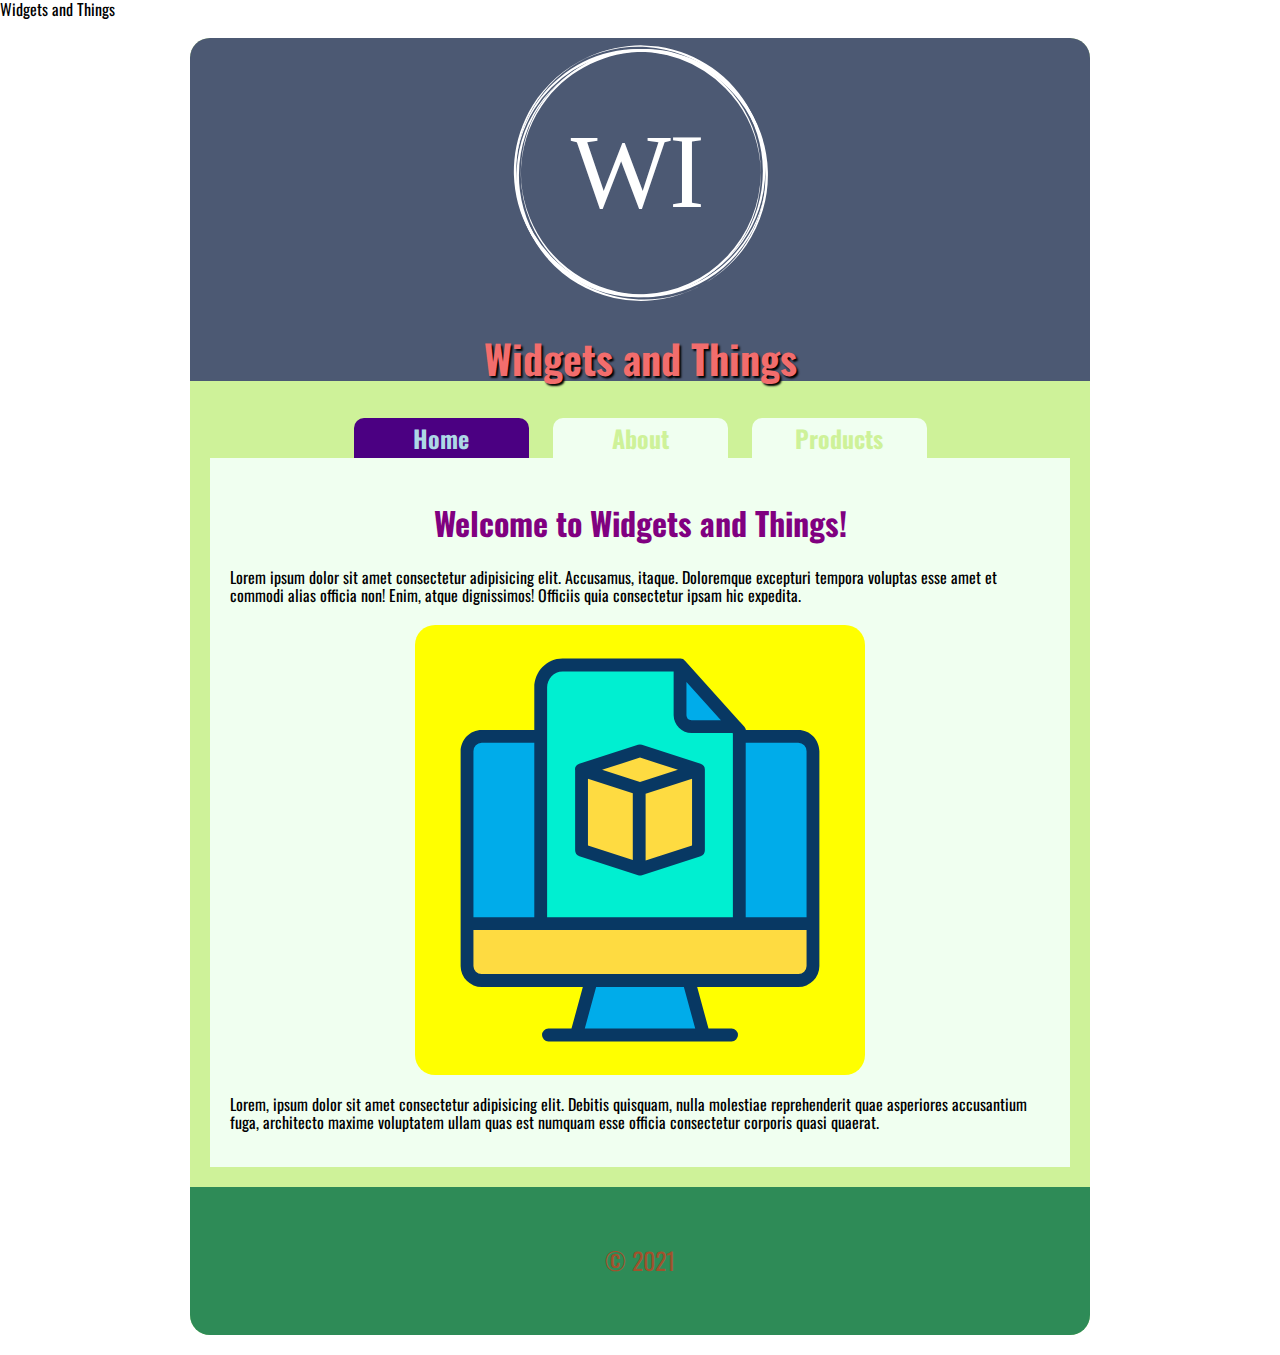
==== Lab 2/index.html @ 9814109f "Lab 2" ====
<!DOCTYPE html>
<html lang="en">
    <head>
        <title></title>Widgets and Things</title>
        <meta charset="utf-8">
        <link rel="preconnect" href="https://fonts.googleapis.com">
        <link rel="preconnect" href="https://fonts.gstatic.com" crossorigin>
        <link href="https://fonts.googleapis.com/css2?family=Oswald:wght@400;700&display=swap" rel="stylesheet">
        <link rel="stylesheet" href="css/normalize.css">
        <link rel="stylesheet" href="css/styles.css">
    </head>

    <body>
        <div id="container">
        <header>
            <img src="images/logo.svg" alt="Company Logo">
            <h1>Widgets and Things</h1>
        </header>
        <nav>
            <a class="active" href="index.html">Home</a>
            <a href="about.html">About</a>
            <a href="products.html">Products</a>
        </nav>
        <main>
            <h2>Welcome to Widgets and Things!</h2>
            <p>Lorem ipsum dolor sit amet consectetur adipisicing elit. Accusamus, itaque. Doloremque excepturi tempora voluptas esse amet et commodi alias officia non! Enim, atque dignissimos! Officiis quia consectetur ipsam hic expedita.</p>

            <img src="images/about.svg" alt="About W&W">

            <p>Lorem, ipsum dolor sit amet consectetur adipisicing elit. Debitis quisquam, nulla molestiae reprehenderit quae asperiores accusantium fuga, architecto maxime voluptatem ullam quas est numquam esse officia consectetur corporis quasi quaerat.</p>
        </main>
        <footer>&copy; 2021</footer>
    </div>
    </body>
</html>
---- Lab 2/css/styles.css ----
body {
    background-color: bl#4C5973; 
    font-family: 'Oswald', sans-serif;
}

#container {
    background-color: #CEF299;
    width: 900px;
    margin: 20px auto;
    border-radius: 20px;
}

header {
    padding-top: 20px 0;
    background-color:#4C5973;
    border-radius: 20px 20px 0 0;
}

header img {
    display: block;
    width: 30%;
    margin: 20px auto;
}

header h1 {
    font-size: 2.5em;
    text-align: center;
    color: #F26D6D;
    font-family: 'Oswald', sans-serif;
    text-shadow: 2px 2px 2px black;
}

nav {
    background-color:#CEF299
    
    
    ;
    padding-top: 10px;
    text-align: center;
}

nav a {
    display: inline-block;
    background-color: honeydew;
    height: 40px;
    width: 175px;
    font-size: 1.5em;
    font-weight: bold;
    line-height: 40px;
    color: #CEF299;
    text-decoration: none;
    border-radius: 10px 10px 0 0;
    margin: 0 10px ;
}

nav a:hover {
    background-color: indigo;
    color: lightblue;
}

main {
    background-color: honeydew;
    padding: 20px;
    margin: 0 20px 20px 20px;

}
main h2 {
    text-align: center;
    color: purple;
    font-size: 2em;
}

main img {
    display: block;
    width: 50%;
    margin: 20px auto;
    background-color: yellow;
    padding: 20px;
    border-radius: 20px;
}

footer {
    background-color: seagreen;
    padding: 60px;
    color: sienna;
    font-size: 1.5em;
    text-align: center;
    border-radius: 0 0 20px 20px;
}
    .active{
        background-color: indigo;
    color: lightblue;
    }

    .pro_head {
        text-align: center;
        color: blue;
        font-size: 1.5em;
        font-family: 'Oswald', sans-serif;
    }
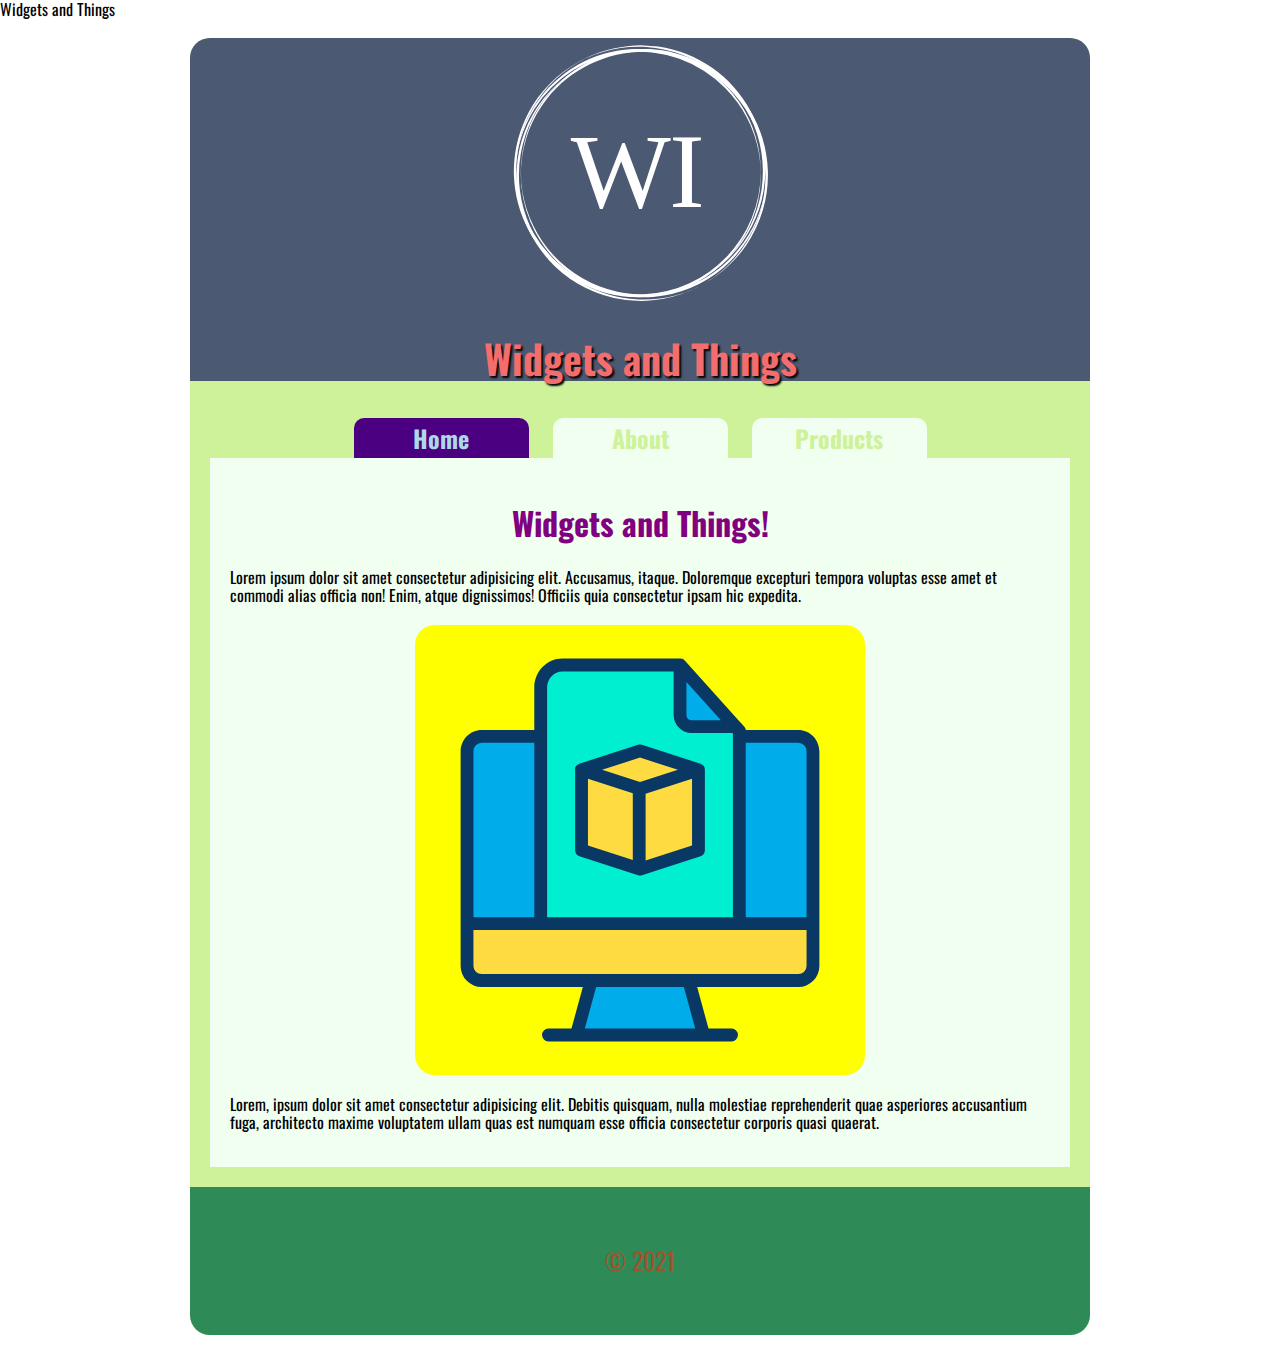
==== commit 88eb0e26: "Changes" ====
--- a/Lab 2/index.html
+++ b/Lab 2/index.html
@@ -13,7 +13,7 @@
     <body>
         <div id="container">
         <header>
-            <img src="images/logo.svg" alt="Company Logo">
+            <img src= "images/logo.svg"alt="Company Logo">
             <h1>Widgets and Things</h1>
         </header>
         <nav>
@@ -22,7 +22,7 @@
             <a href="products.html">Products</a>
         </nav>
         <main>
-            <h2>Welcome to Widgets and Things!</h2>
+            <h2>Widgets and Things!</h2>
             <p>Lorem ipsum dolor sit amet consectetur adipisicing elit. Accusamus, itaque. Doloremque excepturi tempora voluptas esse amet et commodi alias officia non! Enim, atque dignissimos! Officiis quia consectetur ipsam hic expedita.</p>
 
             <img src="images/about.svg" alt="About W&W">
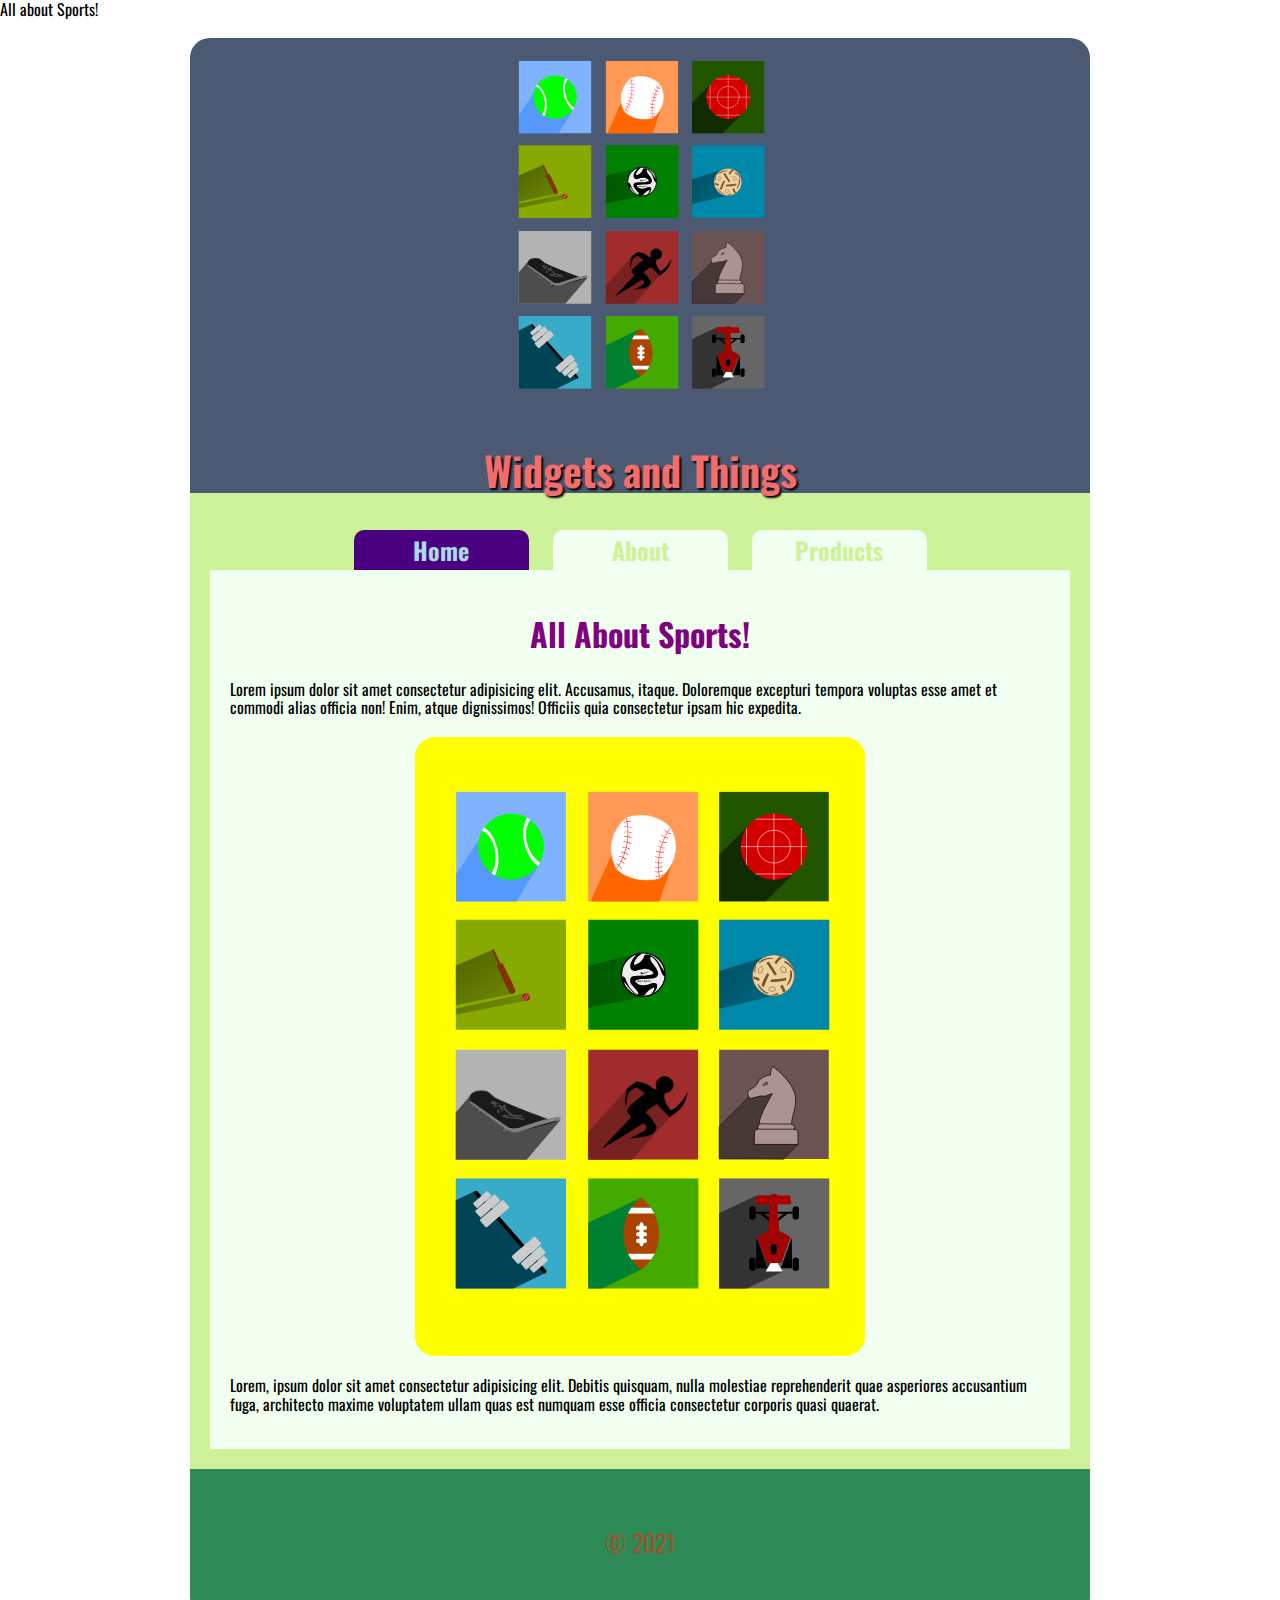
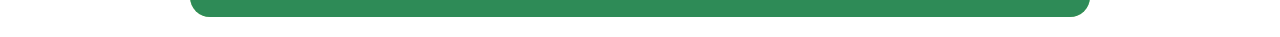
==== commit ecba0e59: "Lab2 Changes" ====
--- a/Lab 2/index.html
+++ b/Lab 2/index.html
@@ -1,7 +1,7 @@
 <!DOCTYPE html>
 <html lang="en">
     <head>
-        <title></title>Widgets and Things</title>
+        <title></title>All about Sports!</title>
         <meta charset="utf-8">
         <link rel="preconnect" href="https://fonts.googleapis.com">
         <link rel="preconnect" href="https://fonts.gstatic.com" crossorigin>
@@ -13,7 +13,7 @@
     <body>
         <div id="container">
         <header>
-            <img src= "images/logo.svg"alt="Company Logo">
+            <img src= "images/allsports.svg"alt="Company Logo">
             <h1>Widgets and Things</h1>
         </header>
         <nav>
@@ -22,10 +22,10 @@
             <a href="products.html">Products</a>
         </nav>
         <main>
-            <h2>Widgets and Things!</h2>
+            <h2>All About Sports!</h2>
             <p>Lorem ipsum dolor sit amet consectetur adipisicing elit. Accusamus, itaque. Doloremque excepturi tempora voluptas esse amet et commodi alias officia non! Enim, atque dignissimos! Officiis quia consectetur ipsam hic expedita.</p>
 
-            <img src="images/about.svg" alt="About W&W">
+            <img src="images/allsports.svg" alt="About W&W">
 
             <p>Lorem, ipsum dolor sit amet consectetur adipisicing elit. Debitis quisquam, nulla molestiae reprehenderit quae asperiores accusantium fuga, architecto maxime voluptatem ullam quas est numquam esse officia consectetur corporis quasi quaerat.</p>
         </main>
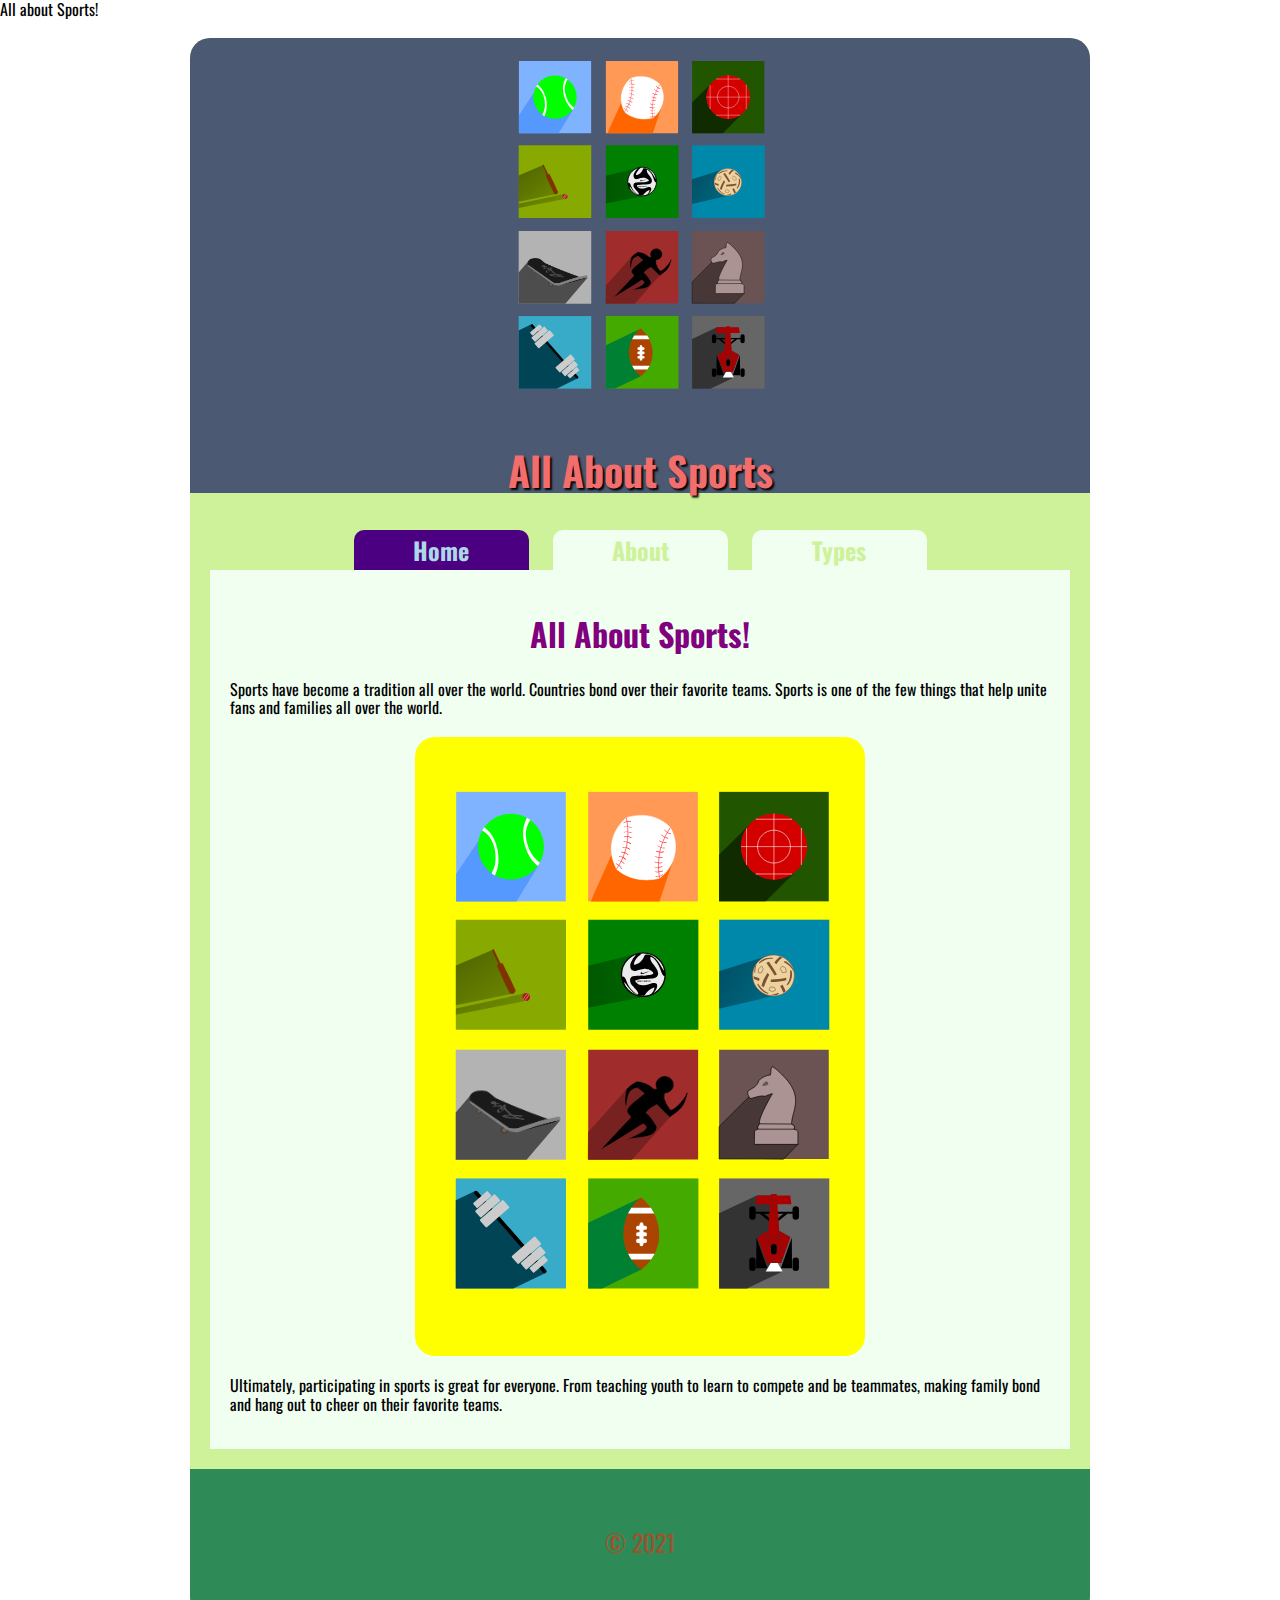
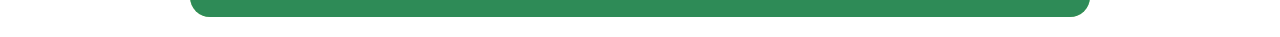
==== commit 4b22572a: "Updates" ====
--- a/Lab 2/index.html
+++ b/Lab 2/index.html
@@ -14,20 +14,20 @@
         <div id="container">
         <header>
             <img src= "images/allsports.svg"alt="Company Logo">
-            <h1>Widgets and Things</h1>
+            <h1>All About Sports</h1>
         </header>
         <nav>
             <a class="active" href="index.html">Home</a>
             <a href="about.html">About</a>
-            <a href="products.html">Products</a>
+            <a href="types.html">Types</a>
         </nav>
         <main>
             <h2>All About Sports!</h2>
-            <p>Lorem ipsum dolor sit amet consectetur adipisicing elit. Accusamus, itaque. Doloremque excepturi tempora voluptas esse amet et commodi alias officia non! Enim, atque dignissimos! Officiis quia consectetur ipsam hic expedita.</p>
+            <p>Sports have become a tradition all over the world.  Countries bond over their favorite teams.  Sports is one of the few things that help unite fans and families all over the world.</p>
 
             <img src="images/allsports.svg" alt="About W&W">
 
-            <p>Lorem, ipsum dolor sit amet consectetur adipisicing elit. Debitis quisquam, nulla molestiae reprehenderit quae asperiores accusantium fuga, architecto maxime voluptatem ullam quas est numquam esse officia consectetur corporis quasi quaerat.</p>
+            <p>Ultimately, participating in sports is great for everyone.  From teaching youth to learn to compete and be teammates, making family bond and hang out to cheer on their favorite teams.</p>
         </main>
         <footer>&copy; 2021</footer>
     </div>
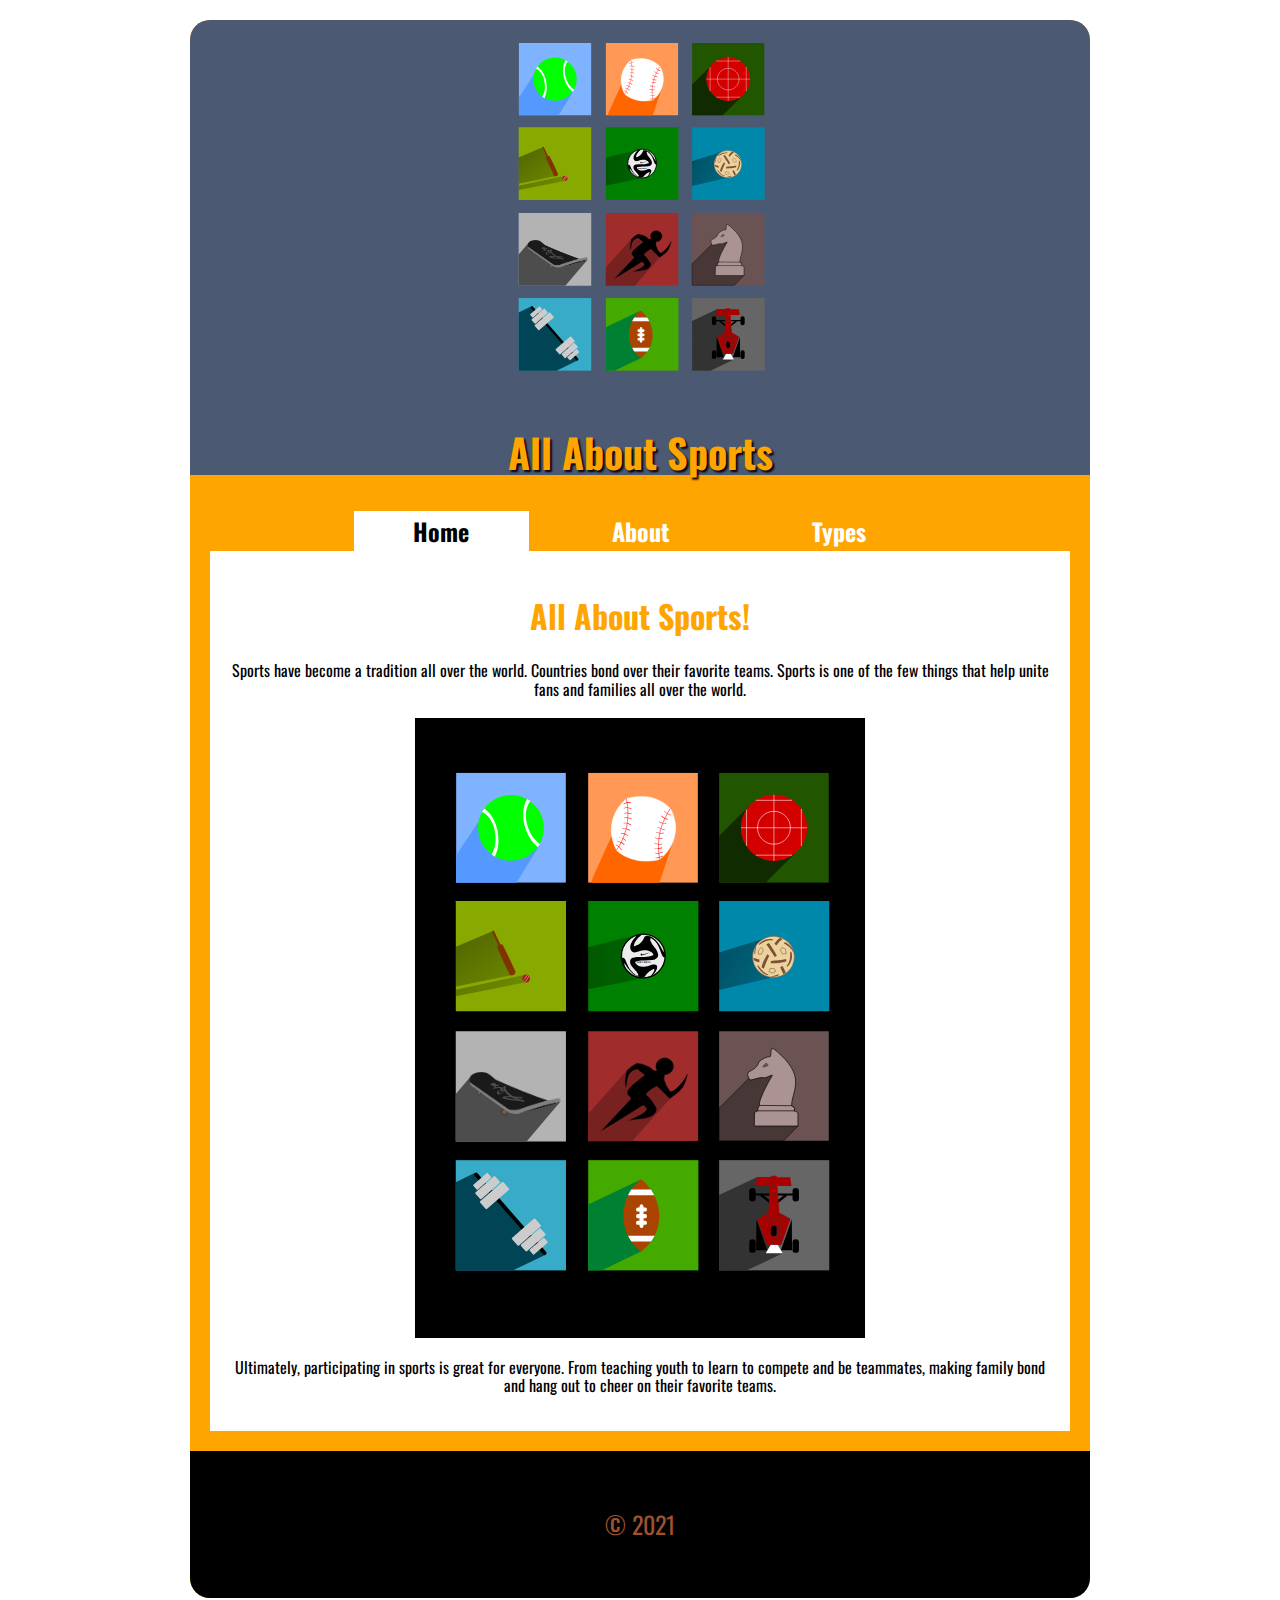
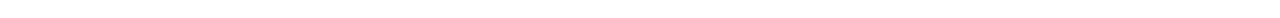
==== commit b191dfad: "Errors" ====
--- a/Lab 2/index.html
+++ b/Lab 2/index.html
@@ -1,7 +1,7 @@
 <!DOCTYPE html>
 <html lang="en">
     <head>
-        <title></title>All about Sports!</title>
+        <title>>All about Sports!</title>
         <meta charset="utf-8">
         <link rel="preconnect" href="https://fonts.googleapis.com">
         <link rel="preconnect" href="https://fonts.gstatic.com" crossorigin>
--- a/Lab 2/css/styles.css
+++ b/Lab 2/css/styles.css
@@ -1,10 +1,10 @@
 body {
-    background-color: bl#4C5973; 
+    background-color: white; 
     font-family: 'Oswald', sans-serif;
 }
 
 #container {
-    background-color: #CEF299;
+    background-color: orange;
     width: 900px;
     margin: 20px auto;
     border-radius: 20px;
@@ -25,13 +25,13 @@
 header h1 {
     font-size: 2.5em;
     text-align: center;
-    color: #F26D6D;
+    color: orange;
     font-family: 'Oswald', sans-serif;
     text-shadow: 2px 2px 2px black;
 }
 
 nav {
-    background-color:#CEF299
+    background-color:orange
     
     
     ;
@@ -41,32 +41,33 @@
 
 nav a {
     display: inline-block;
-    background-color: honeydew;
+    background-color: orange;
     height: 40px;
     width: 175px;
     font-size: 1.5em;
     font-weight: bold;
     line-height: 40px;
-    color: #CEF299;
+    color: white;
     text-decoration: none;
-    border-radius: 10px 10px 0 0;
+    border-radius: 0px 0px 0 0;
     margin: 0 10px ;
 }
 
 nav a:hover {
-    background-color: indigo;
-    color: lightblue;
+    background-color: white;
+    color: black;
 }
 
 main {
-    background-color: honeydew;
+    background-color: white;
     padding: 20px;
     margin: 0 20px 20px 20px;
+    text-align: center;
 
 }
 main h2 {
     text-align: center;
-    color: purple;
+    color: orange;
     font-size: 2em;
 }
 
@@ -74,13 +75,13 @@
     display: block;
     width: 50%;
     margin: 20px auto;
-    background-color: yellow;
+    background-color: black;
     padding: 20px;
-    border-radius: 20px;
+    border-radius: 0px;
 }
 
 footer {
-    background-color: seagreen;
+    background-color: black;
     padding: 60px;
     color: sienna;
     font-size: 1.5em;
@@ -88,13 +89,13 @@
     border-radius: 0 0 20px 20px;
 }
     .active{
-        background-color: indigo;
-    color: lightblue;
+        background-color: white;
+    color: black;
     }
 
     .pro_head {
         text-align: center;
-        color: blue;
+        color: orange;
         font-size: 1.5em;
         font-family: 'Oswald', sans-serif;
     }
